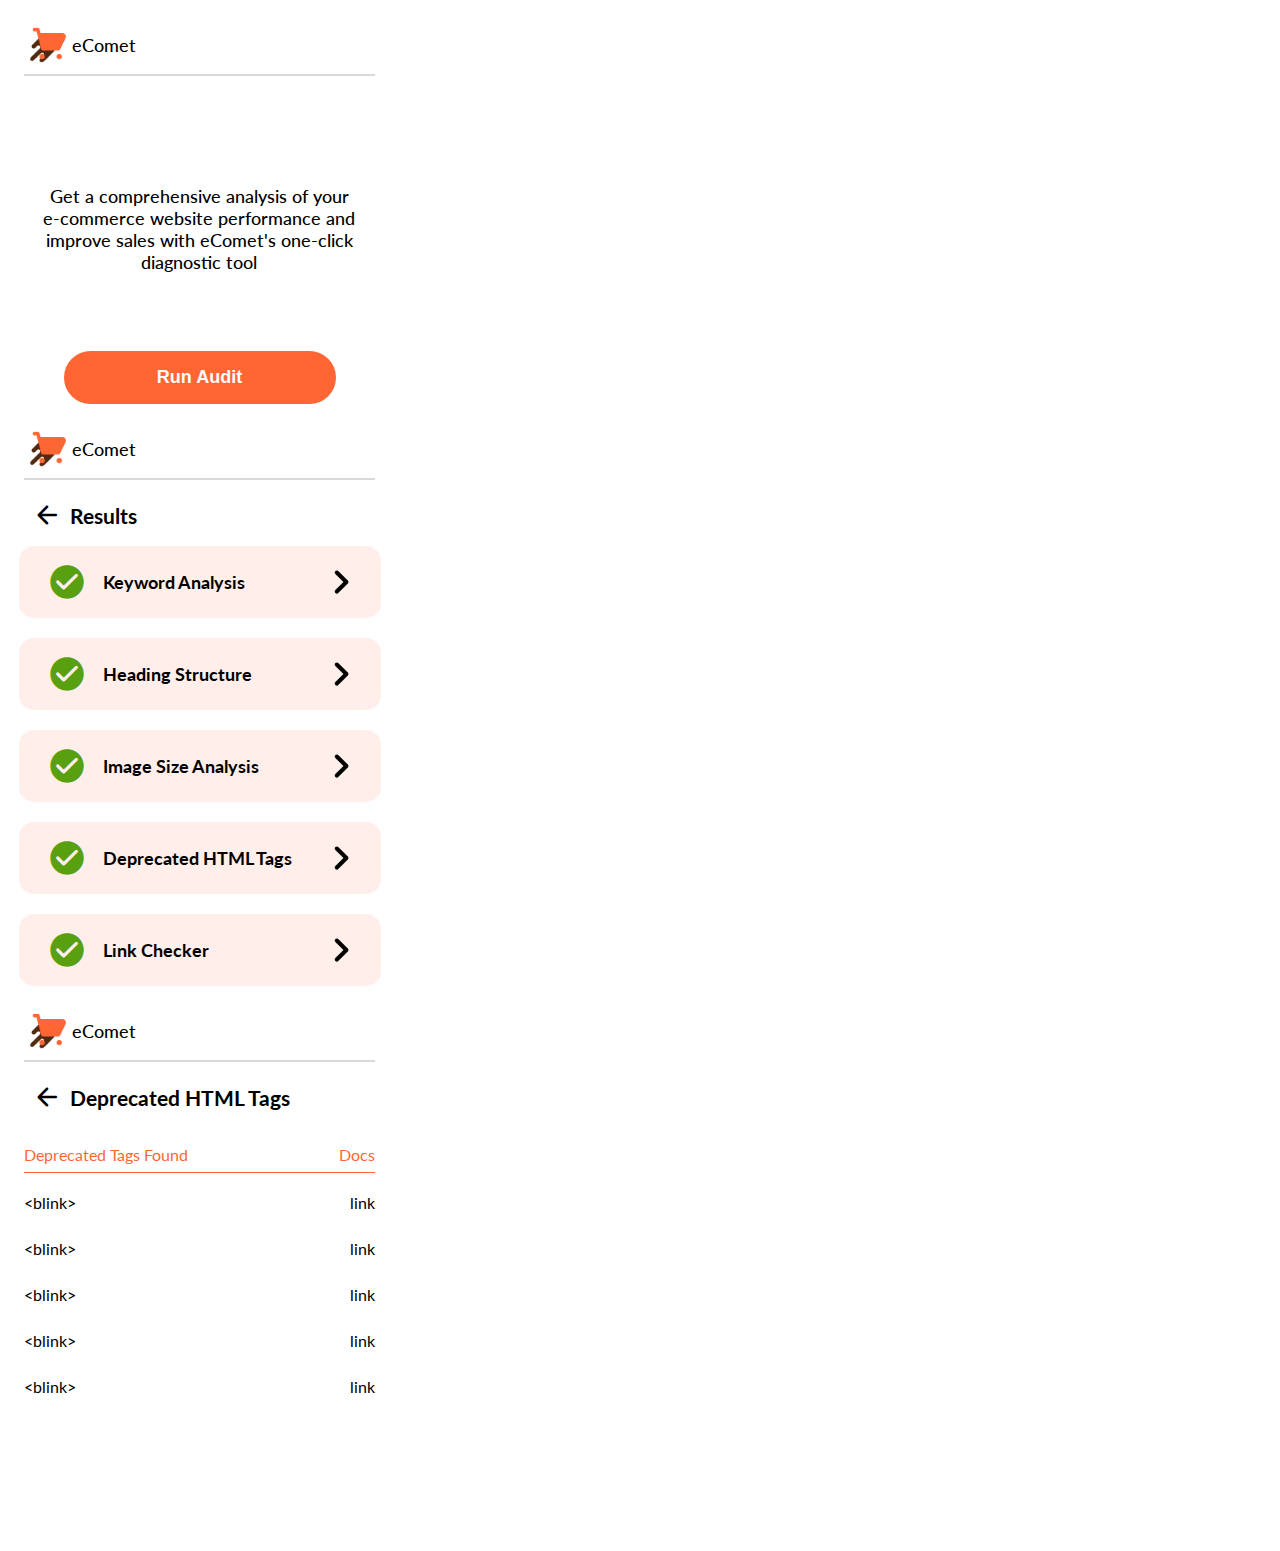
==== popup.html @ 44fb9636 "merging to main" ====
<!DOCTYPE html>
<link rel="stylesheet" href="./css/main.css" />
<link
  href="http://fonts.googleapis.com/css?family=Lato:400,700"
  rel="stylesheet"
  type="text/css"
/>
<link
  href="https://fonts.googleapis.com/css?family=Material+Icons%7CMaterial+Icons+Outlined%7CMaterial+Icons+Round"
  rel="stylesheet"
/>
<html lang="en">
  <body>
    <section id="home">
      <div class="header">
        <div class="logo">
          <img src="./images/ecomet.png" class="logo-img" />
          <p>eComet</p>
        </div>
      </div>
      <p class="intro">
        Get a comprehensive analysis of your e-commerce website performance and
        improve sales with eComet's one-click diagnostic tool
      </p>
      <button id="btn">Run Audit</button>
    </section>
    <section id="results" class="">
      <div class="header">
        <div class="logo">
          <img src="./images/ecomet.png" class="logo-img" />
          <p>eComet</p>
        </div>
      </div>
      <div class="back-btn">
        <span class="material-icons-round arrow"> arrow_back </span>
        Results
      </div>
      <ul class="results-list">
        <li class="result-card" id="keyword">
          <div class="card-left">
            <span class="material-icons-round status-icon">check_circle </span>
            <div class="card-text">
              <p class="title">Keyword Analysis</p>
              <!-- <p class="findings"><span class="bold found">5</span> found</p> -->
            </div>
          </div>
          <span class="material-icons-round disclosure"> chevron_right </span>
        </li>
        <li class="result-card" id="heading">
          <div class="card-left">
            <span class="material-icons-round status-icon">check_circle </span>
            <div class="card-text">
              <p class="title">Heading Structure</p>
              <!-- <p class="findings"><span class="bold found">0</span> alerts</p> -->
            </div>
          </div>
          <span class="material-icons-round disclosure"> chevron_right </span>
        </li>
        <li class="result-card" id="image-analysis">
          <div class="card-left">
            <span class="material-icons-round status-icon">check_circle </span>
            <div class="card-text">
              <p class="title">Image Size Analysis</p>
              <!-- <p class="findings"><span class="bold found">0</span> found</p> -->
            </div>
          </div>
          <span class="material-icons-round disclosure"> chevron_right </span>
        </li>
        <li class="result-card" id="html-tags">
          <div class="card-left">
            <span class="material-icons-round status-icon">check_circle </span>
            <div class="card-text">
              <p class="title">Deprecated HTML Tags</p>
              <!-- <p class="findings"><span class="bold found">0</span> found</p> -->
            </div>
          </div>
          <span class="material-icons-round disclosure"> chevron_right </span>
        </li>
        <li class="result-card" id="link-check">
          <div class="card-left">
            <span class="material-icons-round status-icon">check_circle </span>
            <div class="card-text">
              <p class="title">Link Checker</p>
              <!-- <p class="findings"><span class="bold found">0</span> found</p> -->
            </div>
          </div>
          <span class="material-icons-round disclosure"> chevron_right </span>
        </li>
      </ul>
    </section>
    <section id="heading-structure" class="hidden">
      <div class="header">
        <div class="logo">
          <img src="./images/ecomet.png" class="logo-img" />
          <p>eComet</p>
        </div>
      </div>
      <div class="back-btn">
        <span class="material-icons-round arrow"> arrow_back </span>
        Heading Structure
      </div>
      <div class="result-details">
        <p>
          Headings communicate the organization of the content on the page. It
          is important for assistive technology, such as screen readers
        </p>
        <ul class="details-list">
          <li>
            <span class="material-icons"> cancel </span>No &lt;h1&gt;&lt;/h1&gt;
          </li>
          <li>
            <span class="material-icons"> cancel </span>More than one
            &lt;h1&gt;&lt;/h1&gt;
          </li>
          <li>
            <span class="material-icons"> cancel </span>Skipped heading level
          </li>
        </ul>
      </div>
    </section>
    <section id="image-size-analysis" class="hidden">
      <div class="header">
        <div class="logo">
          <img src="./images/ecomet.png" class="logo-img" />
          <p>eComet</p>
        </div>
      </div>
      <div class="back-btn">
        <span class="material-icons-round arrow"> arrow_back </span>
        Image Size Analysis
      </div>
      <div class="result-details">
        <p>
          Image sizes affect your page load time and SEO. Optimizing image
          resolution to 1920x1920 helps decrease load time.
        </p>
        <ul class="details-list">
          <li>
            <span class="material-icons"> warning </span>3 images with
            resolutions greater than 1920x1920
          </li>
        </ul>
      </div>
    </section>
    <section class="deprecated-html-tags">
      <div class="header">
        <div class="logo">
          <img src="./images/ecomet.png" class="logo-img" />
          <p>eComet</p>
        </div>
      </div>
      <div class="back-btn">
        <span class="material-icons-round arrow"> arrow_back </span>
        Deprecated HTML Tags
      </div>
      <div class="result-details">
        <div class="tags-title">
          <p>Deprecated Tags Found</p>
          <p class="right">Docs</p>
        </div>
        <ul class="details-list">
          <li>
            <p>&lt;blink&gt;</p>
            <p>link</p>
          </li>
          <li>
            <p>&lt;blink&gt;</p>
            <p>link</p>
          </li>
          <li>
            <p>&lt;blink&gt;</p>
            <p>link</p>
          </li>
          <li>
            <p>&lt;blink&gt;</p>
            <p>link</p>
          </li>
          <li>
            <p>&lt;blink&gt;</p>
            <p>link</p>
          </li>
        </ul>
      </div>
    </section>
    <script src="./scripts/content.js"></script>
  </body>
</html>
---- css/main.css ----
body {
  font-family: "Lato";
}

.hidden {
  display: none;
}

.header {
  margin: 0px 16px 5px 16px;
  margin-top: 16px;
  border-bottom: 2px solid #d9d9d9;
}

.logo {
  display: flex;
  align-items: center;
}

.logo-img {
  width: 48px;
  height: 48px;
}

.logo p {
  font-style: normal;
  font-weight: 500;
  font-size: 18px;
  line-height: 22px;
  text-align: center;
}

/* --- HOME SCREEN --- */
.intro {
  margin-top: 109px;
  margin-bottom: 78px;
  margin-left: 32px;
  max-width: 318px;
  font-family: "Lato";
  font-style: normal;
  font-weight: 500;
  font-size: 18px;
  line-height: 22px;
  text-align: center;
}

body {
  width: 383px;
  height: 600px;

  text-align: center;
}

#btn {
  width: 272px;
  height: 53px;
  border: 0;
  left: 56px;
  top: 345px;
  background: #ff6634;
  border-radius: 100px;
  font-weight: 700;
  font-size: 18px;
  color: #fdfdfd;
}

/* --- RESULTS SCREEN --- */
.back-btn {
  display: flex;
  align-items: center;
  gap: 0.5rem;
  font-size: 21px;
  font-weight: bold;
  padding-left: 1.5rem;
  cursor: pointer;
  margin-top: 20px;
}

.material-icons-round.arrow {
  font-size: 30px;
}

.results-list {
  padding-left: 0;
  display: flex;
  flex-direction: column;
  align-content: center;
  flex-wrap: wrap;
  gap: 1.25rem;
}

.result-card {
  width: 319px;
  height: 72px;
  padding-left: 28px;
  padding-right: 15px;
  display: flex;
  justify-content: space-between;
  align-items: center;
  background-color: #ffeee9;
  border-radius: 15px;
}

.card-left {
  display: flex;
  align-items: center;
  gap: 1rem;
}

.result-card p {
  font-size: 1rem;
  padding: 0;
  margin: 0;
  text-align: left;
}

.result-card p.title {
  font-weight: bold;
  font-size: 1.15rem;
}

.card-text {
  display: flex;
  flex-direction: column;
  gap: 0.5rem;
}

.material-icons-round.status-icon {
  font-size: 40px;
  color: #59a011;
}

.material-icons-round.disclosure {
  font-size: 50px;
}

.bold {
  font-weight: bold;
}
/* --- RESULT DETAILS --- */

.result-details{
  width: 351px;
  height: 406px;
  margin-left: 16px;
  margin-top: 33px;
  background: #FFEEE9;
  border-radius: 15px;
  text-align: left;
}

.result-details p{
  width: 303px;
  height: 76px;
  margin-left: 24px;
  padding-top: 19px;
  font-family: 'Lato';
  font-style: normal;
  font-weight: 400;
  font-size: 16px;
}

.details-list{
list-style: none;
margin-top: 79px;
margin-left: 64px;
padding: 0;
}

.details-list li{
  margin-bottom: 27px;
  display: flex;
  align-items: center;
}

.details-list li span {
  padding-right: 8px;
}

/* --- DEPRECATED TAGS --- */
.deprecated-html-tags .result-details{
  background-color:#fff;
}

.tags-title{
display: flex;
justify-content: space-between;
margin-top: 0px;
color: #FF6634;
border-bottom: 1px solid #FF6634;
}

.tags-title p{
padding: 0px;
margin: 0px;
margin-bottom: 8px;
height: fit-content;
}


.tags-title .right{
  text-align: right;
}

.deprecated-html-tags ul{
  margin: 0;
  margin-top: 20px;
}

.deprecated-html-tags li{
  display: flex;
  justify-content: space-between;
}

.deprecated-html-tags li p{
  margin: 0px;
  height: fit-content;
  padding: 0;
}

.deprecated-html-tags li p:last-child{
  text-align: right;
}
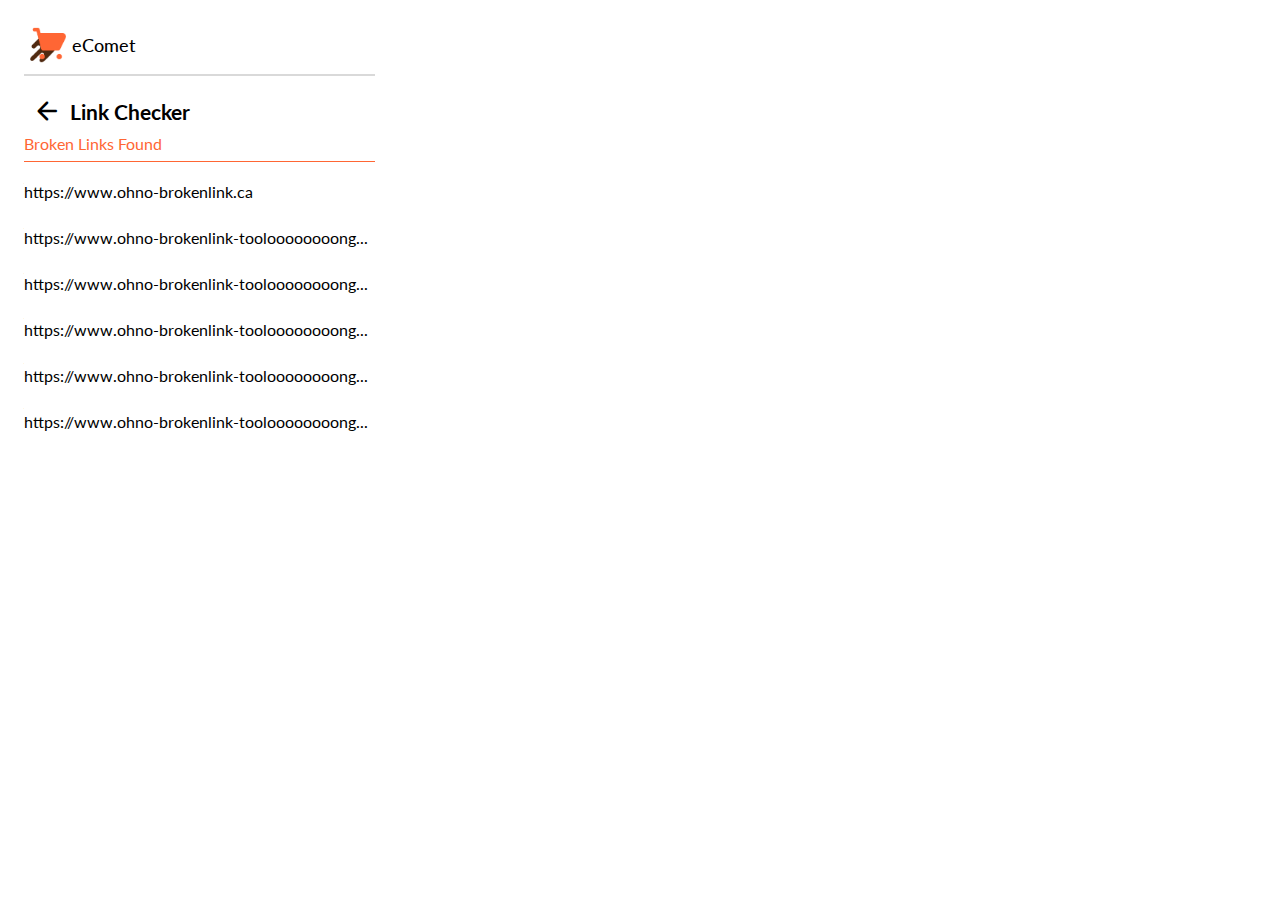
==== commit c02133c4: "Add styles for Link Checker screen" ====
--- a/popup.html
+++ b/popup.html
@@ -11,7 +11,7 @@
 />
 <html lang="en">
   <body>
-    <section id="home">
+    <section class="home hidden">
       <div class="header">
         <div class="logo">
           <img src="./images/ecomet.png" class="logo-img" />
@@ -24,7 +24,7 @@
       </p>
       <button id="btn">Run Audit</button>
     </section>
-    <section id="results" class="">
+    <section class="results hidden">
       <div class="header">
         <div class="logo">
           <img src="./images/ecomet.png" class="logo-img" />
@@ -36,59 +36,19 @@
         Results
       </div>
       <ul class="results-list">
-        <li class="result-card" id="keyword">
+        <li class="result-card keyword">
           <div class="card-left">
             <span class="material-icons-round status-icon">check_circle </span>
             <div class="card-text">
               <p class="title">Keyword Analysis</p>
-              <!-- <p class="findings"><span class="bold found">5</span> found</p> -->
-            </div>
-          </div>
-          <span class="material-icons-round disclosure"> chevron_right </span>
-        </li>
-        <li class="result-card" id="heading">
-          <div class="card-left">
-            <span class="material-icons-round status-icon">check_circle </span>
-            <div class="card-text">
-              <p class="title">Heading Structure</p>
-              <!-- <p class="findings"><span class="bold found">0</span> alerts</p> -->
-            </div>
-          </div>
-          <span class="material-icons-round disclosure"> chevron_right </span>
-        </li>
-        <li class="result-card" id="image-analysis">
-          <div class="card-left">
-            <span class="material-icons-round status-icon">check_circle </span>
-            <div class="card-text">
-              <p class="title">Image Size Analysis</p>
-              <!-- <p class="findings"><span class="bold found">0</span> found</p> -->
-            </div>
-          </div>
-          <span class="material-icons-round disclosure"> chevron_right </span>
-        </li>
-        <li class="result-card" id="html-tags">
-          <div class="card-left">
-            <span class="material-icons-round status-icon">check_circle </span>
-            <div class="card-text">
-              <p class="title">Deprecated HTML Tags</p>
-              <!-- <p class="findings"><span class="bold found">0</span> found</p> -->
-            </div>
-          </div>
-          <span class="material-icons-round disclosure"> chevron_right </span>
-        </li>
-        <li class="result-card" id="link-check">
-          <div class="card-left">
-            <span class="material-icons-round status-icon">check_circle </span>
-            <div class="card-text">
-              <p class="title">Link Checker</p>
-              <!-- <p class="findings"><span class="bold found">0</span> found</p> -->
+              <p class="findings">10 found, 1 alert</p>
             </div>
           </div>
           <span class="material-icons-round disclosure"> chevron_right </span>
         </li>
       </ul>
     </section>
-    <section id="heading-structure" class="hidden">
+    <section class="heading-structure hidden">
       <div class="header">
         <div class="logo">
           <img src="./images/ecomet.png" class="logo-img" />
@@ -118,7 +78,7 @@
         </ul>
       </div>
     </section>
-    <section id="image-size-analysis" class="hidden">
+    <section class="image-size-analysis hidden">
       <div class="header">
         <div class="logo">
           <img src="./images/ecomet.png" class="logo-img" />
@@ -142,7 +102,7 @@
         </ul>
       </div>
     </section>
-    <section class="deprecated-html-tags">
+    <section class="deprecated-html-tag hidden">
       <div class="header">
         <div class="logo">
           <img src="./images/ecomet.png" class="logo-img" />
@@ -182,6 +142,43 @@
         </ul>
       </div>
     </section>
+    <section class="link-checker">
+      <div class="header">
+        <div class="logo">
+          <img src="./images/ecomet.png" class="logo-img" />
+          <p>eComet</p>
+        </div>
+      </div>
+      <div class="back-btn">
+        <span class="material-icons-round arrow"> arrow_back </span>
+        Link Checker
+      </div>
+      <div class="result-details">
+        <div class="tags-title">
+          <p>Broken Links Found</p>
+        </div>
+        <ul class="details-list">
+          <li>
+            <p>https://www.ohno-brokenlink.ca</p>
+          </li>
+          <li>
+            <p>https://www.ohno-brokenlink-tooloooooooong...</p>
+          </li>
+          <li>
+            <p>https://www.ohno-brokenlink-tooloooooooong...</p>
+          </li>
+          <li>
+            <p>https://www.ohno-brokenlink-tooloooooooong...</p>
+          </li>
+          <li>
+            <p>https://www.ohno-brokenlink-tooloooooooong...</p>
+          </li>
+          <li>
+            <p>https://www.ohno-brokenlink-tooloooooooong...</p>
+          </li>
+        </ul>
+      </div>
+    </section>
     <script src="./scripts/content.js"></script>
   </body>
 </html>
--- a/css/main.css
+++ b/css/main.css
@@ -86,7 +86,7 @@
   flex-direction: column;
   align-content: center;
   flex-wrap: wrap;
-  gap: 1.25rem;
+  gap: 1rem;
 }
 
 .result-card {
@@ -108,21 +108,19 @@
 }
 
 .result-card p {
-  font-size: 1rem;
   padding: 0;
   margin: 0;
-  text-align: left;
-}
-
-.result-card p.title {
+}
+
+.card-text {
+  display: flex;
+  flex-direction: column;
+  gap: 1rem;
+}
+
+.card-text.title {
   font-weight: bold;
-  font-size: 1.15rem;
-}
-
-.card-text {
-  display: flex;
-  flex-direction: column;
-  gap: 0.5rem;
+  font-size: 1.5rem;
 }
 
 .material-icons-round.status-icon {
@@ -134,9 +132,6 @@
   font-size: 50px;
 }
 
-.bold {
-  font-weight: bold;
-}
 /* --- RESULT DETAILS --- */
 
 .result-details{
@@ -178,8 +173,10 @@
 }
 
 /* --- DEPRECATED TAGS --- */
-.deprecated-html-tags .result-details{
+.deprecated-html-tags .result-details,
+.link-checker .result-details{
   background-color:#fff;
+  margin-top: 8px; 
 }
 
 .tags-title{
@@ -202,7 +199,8 @@
   text-align: right;
 }
 
-.deprecated-html-tags ul{
+.deprecated-html-tags ul,
+.link-checker ul{
   margin: 0;
   margin-top: 20px;
 }
@@ -212,7 +210,12 @@
   justify-content: space-between;
 }
 
-.deprecated-html-tags li p{
+.link-checker li{
+  display: block;
+}
+
+.deprecated-html-tags li p,
+.link-checker li p{
   margin: 0px;
   height: fit-content;
   padding: 0;
@@ -220,4 +223,8 @@
 
 .deprecated-html-tags li p:last-child{
   text-align: right;
+}
+
+.link-checker ,.result-details p{
+  width: auto;
 }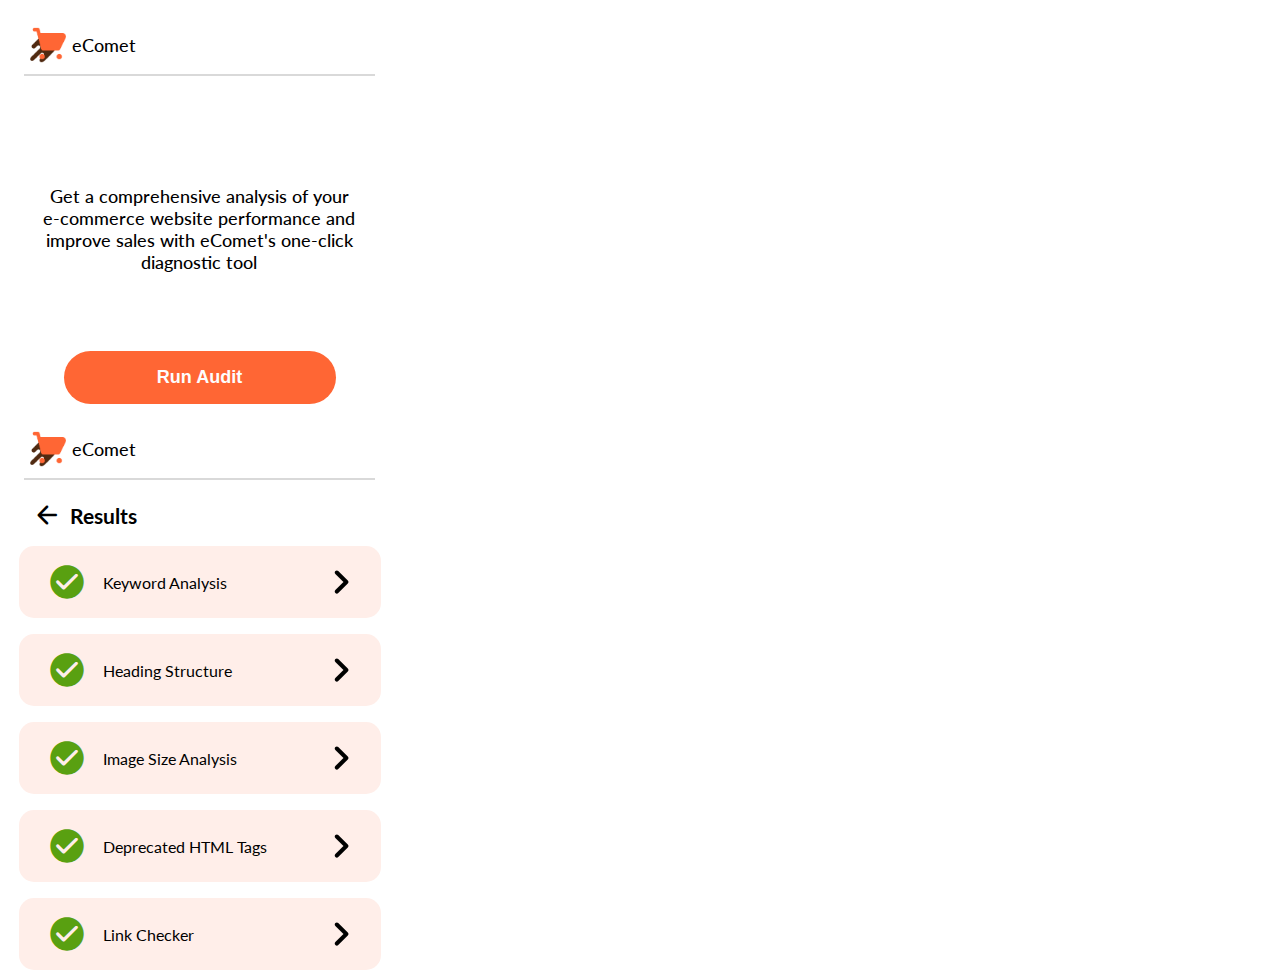
==== commit 343e1bc3: "Merge branch 'will'" ====
--- a/popup.html
+++ b/popup.html
@@ -11,7 +11,7 @@
 />
 <html lang="en">
   <body>
-    <section class="home hidden">
+    <section id="home">
       <div class="header">
         <div class="logo">
           <img src="./images/ecomet.png" class="logo-img" />
@@ -24,7 +24,7 @@
       </p>
       <button id="btn">Run Audit</button>
     </section>
-    <section class="results hidden">
+    <section id="results" class="">
       <div class="header">
         <div class="logo">
           <img src="./images/ecomet.png" class="logo-img" />
@@ -36,19 +36,59 @@
         Results
       </div>
       <ul class="results-list">
-        <li class="result-card keyword">
+        <li class="result-card" id="keyword">
           <div class="card-left">
             <span class="material-icons-round status-icon">check_circle </span>
             <div class="card-text">
               <p class="title">Keyword Analysis</p>
-              <p class="findings">10 found, 1 alert</p>
+              <!-- <p class="findings"><span class="bold found">5</span> found</p> -->
+            </div>
+          </div>
+          <span class="material-icons-round disclosure"> chevron_right </span>
+        </li>
+        <li class="result-card" id="heading">
+          <div class="card-left">
+            <span class="material-icons-round status-icon">check_circle </span>
+            <div class="card-text">
+              <p class="title">Heading Structure</p>
+              <!-- <p class="findings"><span class="bold found">0</span> alerts</p> -->
+            </div>
+          </div>
+          <span class="material-icons-round disclosure"> chevron_right </span>
+        </li>
+        <li class="result-card" id="image-analysis">
+          <div class="card-left">
+            <span class="material-icons-round status-icon">check_circle </span>
+            <div class="card-text">
+              <p class="title">Image Size Analysis</p>
+              <!-- <p class="findings"><span class="bold found">0</span> found</p> -->
+            </div>
+          </div>
+          <span class="material-icons-round disclosure"> chevron_right </span>
+        </li>
+        <li class="result-card" id="html-tags">
+          <div class="card-left">
+            <span class="material-icons-round status-icon">check_circle </span>
+            <div class="card-text">
+              <p class="title">Deprecated HTML Tags</p>
+              <!-- <p class="findings"><span class="bold found">0</span> found</p> -->
+            </div>
+          </div>
+          <span class="material-icons-round disclosure"> chevron_right </span>
+        </li>
+        <li class="result-card" id="link-check">
+          <div class="card-left">
+            <span class="material-icons-round status-icon">check_circle </span>
+            <div class="card-text">
+              <p class="title">Link Checker</p>
+              <!-- <p class="findings"><span class="bold found">0</span> found</p> -->
             </div>
           </div>
           <span class="material-icons-round disclosure"> chevron_right </span>
         </li>
       </ul>
     </section>
-    <section class="heading-structure hidden">
+    <section id="heading-structure" class="hidden">
       <div class="header">
         <div class="logo">
           <img src="./images/ecomet.png" class="logo-img" />
@@ -78,7 +118,7 @@
         </ul>
       </div>
     </section>
-    <section class="image-size-analysis hidden">
+    <section id="image-size-analysis" class="hidden">
       <div class="header">
         <div class="logo">
           <img src="./images/ecomet.png" class="logo-img" />
@@ -102,7 +142,7 @@
         </ul>
       </div>
     </section>
-    <section class="deprecated-html-tag hidden">
+    <section id="deprecated-html-tags" class="hidden">
       <div class="header">
         <div class="logo">
           <img src="./images/ecomet.png" class="logo-img" />
@@ -142,43 +182,6 @@
         </ul>
       </div>
     </section>
-    <section class="link-checker">
-      <div class="header">
-        <div class="logo">
-          <img src="./images/ecomet.png" class="logo-img" />
-          <p>eComet</p>
-        </div>
-      </div>
-      <div class="back-btn">
-        <span class="material-icons-round arrow"> arrow_back </span>
-        Link Checker
-      </div>
-      <div class="result-details">
-        <div class="tags-title">
-          <p>Broken Links Found</p>
-        </div>
-        <ul class="details-list">
-          <li>
-            <p>https://www.ohno-brokenlink.ca</p>
-          </li>
-          <li>
-            <p>https://www.ohno-brokenlink-tooloooooooong...</p>
-          </li>
-          <li>
-            <p>https://www.ohno-brokenlink-tooloooooooong...</p>
-          </li>
-          <li>
-            <p>https://www.ohno-brokenlink-tooloooooooong...</p>
-          </li>
-          <li>
-            <p>https://www.ohno-brokenlink-tooloooooooong...</p>
-          </li>
-          <li>
-            <p>https://www.ohno-brokenlink-tooloooooooong...</p>
-          </li>
-        </ul>
-      </div>
-    </section>
     <script src="./scripts/content.js"></script>
   </body>
 </html>
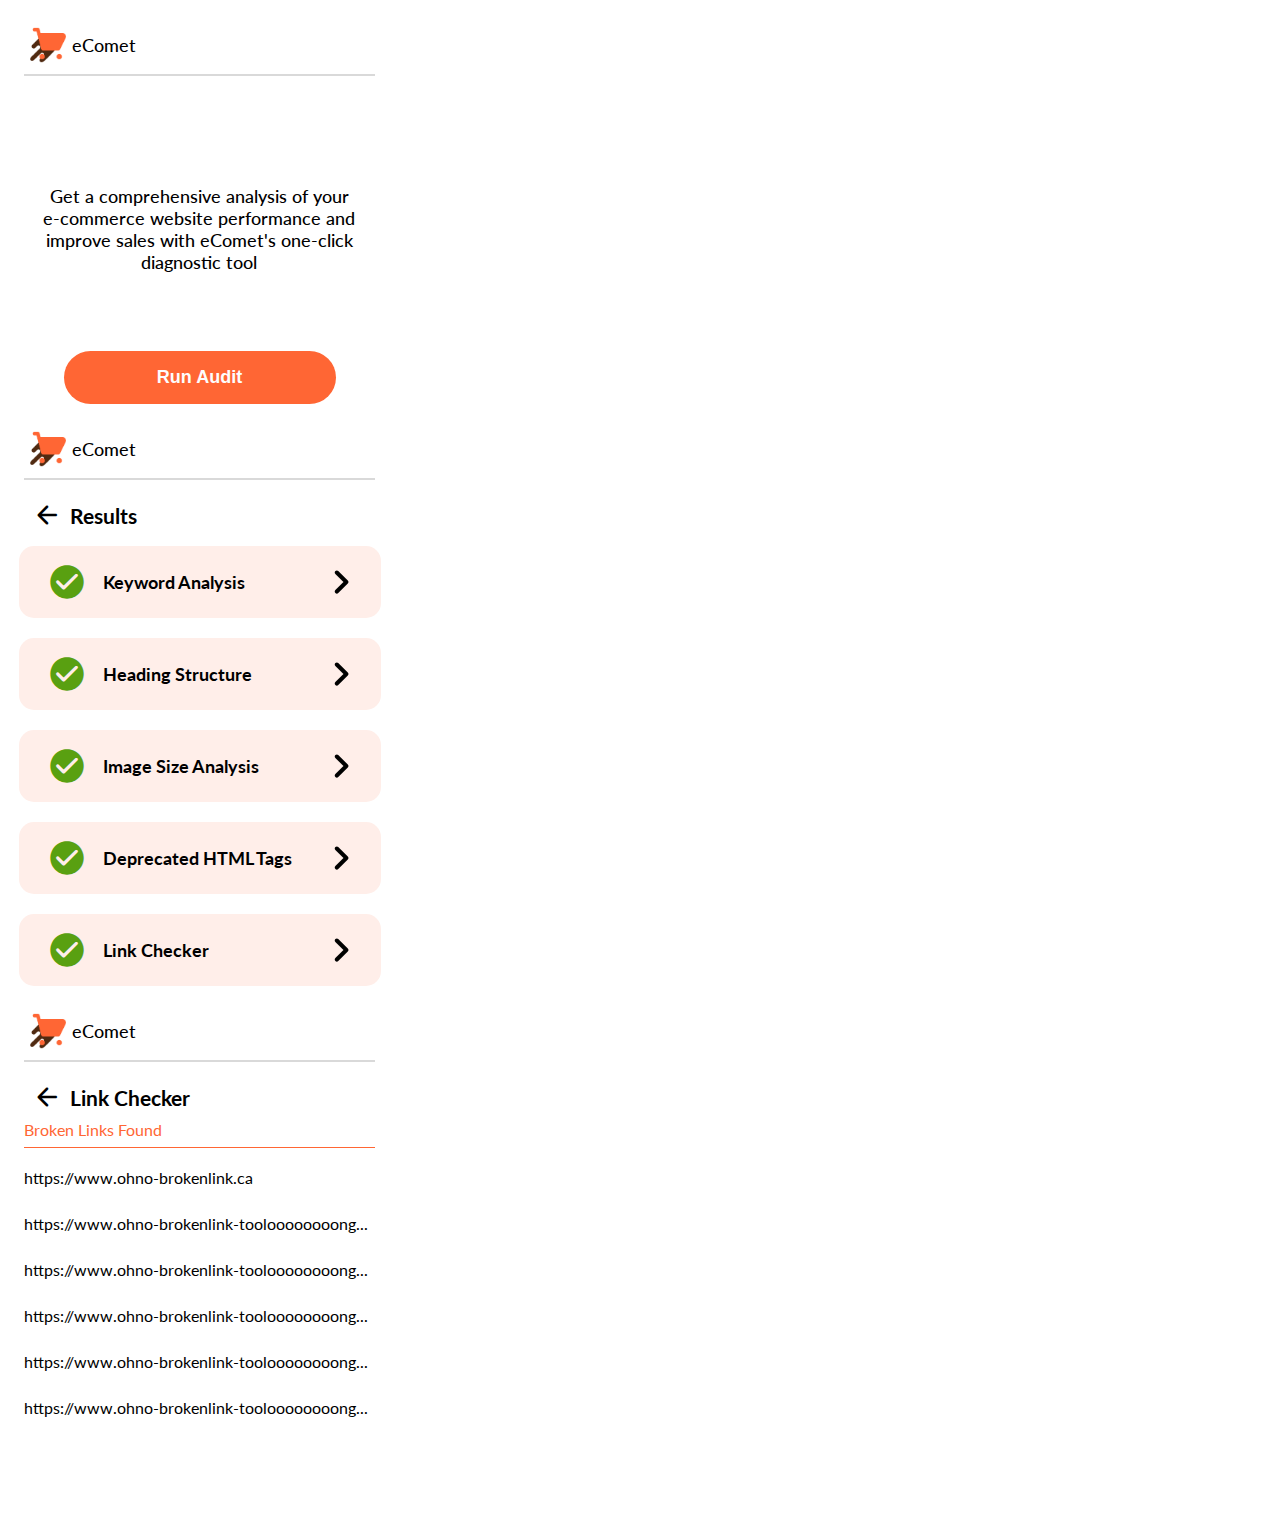
==== commit d6bc668b: "Merge branch 'main' of https://github.com/maha0134/ecom-dev-extension into jasreet" ====
--- a/popup.html
+++ b/popup.html
@@ -142,7 +142,7 @@
         </ul>
       </div>
     </section>
-    <section id="deprecated-html-tags" class="hidden">
+    <section class="deprecated-html-tag hidden">
       <div class="header">
         <div class="logo">
           <img src="./images/ecomet.png" class="logo-img" />
@@ -182,6 +182,43 @@
         </ul>
       </div>
     </section>
+    <section class="link-checker">
+      <div class="header">
+        <div class="logo">
+          <img src="./images/ecomet.png" class="logo-img" />
+          <p>eComet</p>
+        </div>
+      </div>
+      <div class="back-btn">
+        <span class="material-icons-round arrow"> arrow_back </span>
+        Link Checker
+      </div>
+      <div class="result-details">
+        <div class="tags-title">
+          <p>Broken Links Found</p>
+        </div>
+        <ul class="details-list">
+          <li>
+            <p>https://www.ohno-brokenlink.ca</p>
+          </li>
+          <li>
+            <p>https://www.ohno-brokenlink-tooloooooooong...</p>
+          </li>
+          <li>
+            <p>https://www.ohno-brokenlink-tooloooooooong...</p>
+          </li>
+          <li>
+            <p>https://www.ohno-brokenlink-tooloooooooong...</p>
+          </li>
+          <li>
+            <p>https://www.ohno-brokenlink-tooloooooooong...</p>
+          </li>
+          <li>
+            <p>https://www.ohno-brokenlink-tooloooooooong...</p>
+          </li>
+        </ul>
+      </div>
+    </section>
     <script src="./scripts/content.js"></script>
   </body>
 </html>
--- a/css/main.css
+++ b/css/main.css
@@ -86,7 +86,7 @@
   flex-direction: column;
   align-content: center;
   flex-wrap: wrap;
-  gap: 1rem;
+  gap: 1.25rem;
 }
 
 .result-card {
@@ -108,19 +108,21 @@
 }
 
 .result-card p {
+  font-size: 1rem;
   padding: 0;
   margin: 0;
+  text-align: left;
+}
+
+.result-card p.title {
+  font-weight: bold;
+  font-size: 1.15rem;
 }
 
 .card-text {
   display: flex;
   flex-direction: column;
-  gap: 1rem;
-}
-
-.card-text.title {
-  font-weight: bold;
-  font-size: 1.5rem;
+  gap: 0.5rem;
 }
 
 .material-icons-round.status-icon {
@@ -132,6 +134,9 @@
   font-size: 50px;
 }
 
+.bold {
+  font-weight: bold;
+}
 /* --- RESULT DETAILS --- */
 
 .result-details{
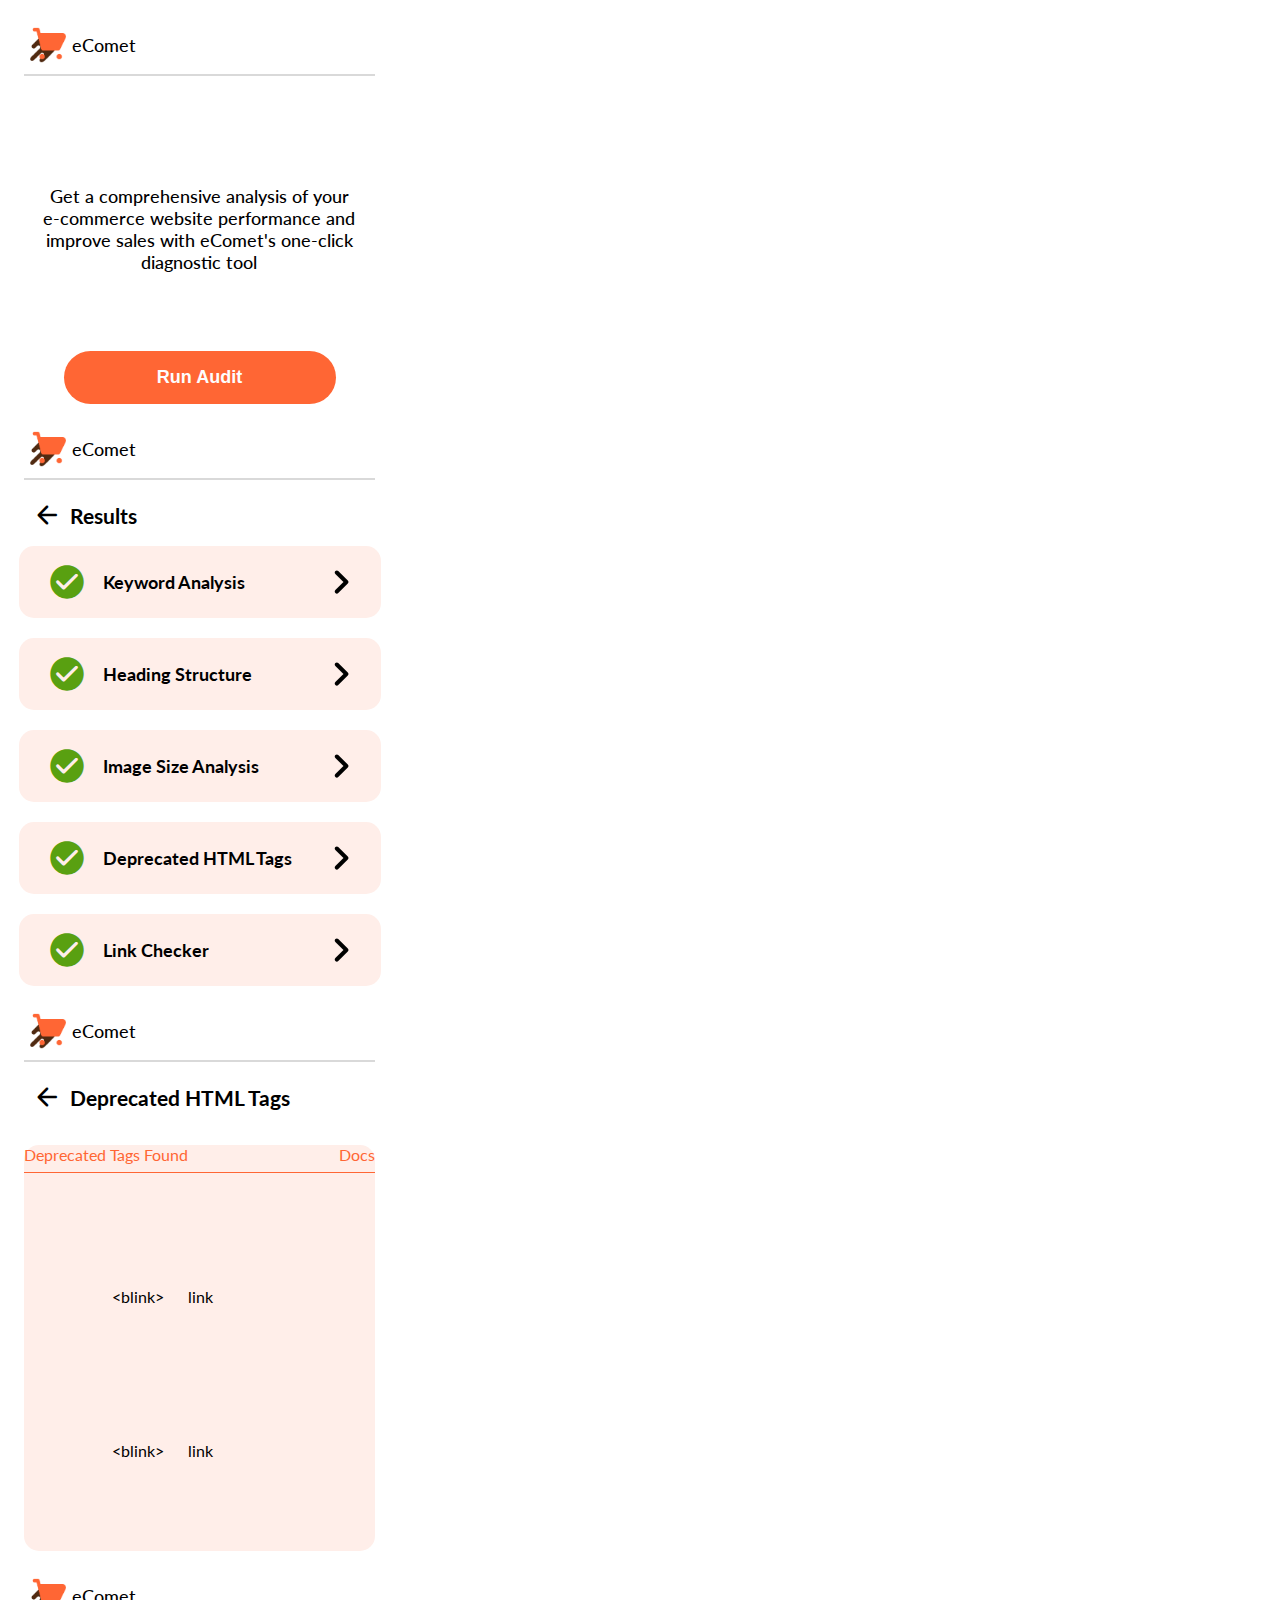
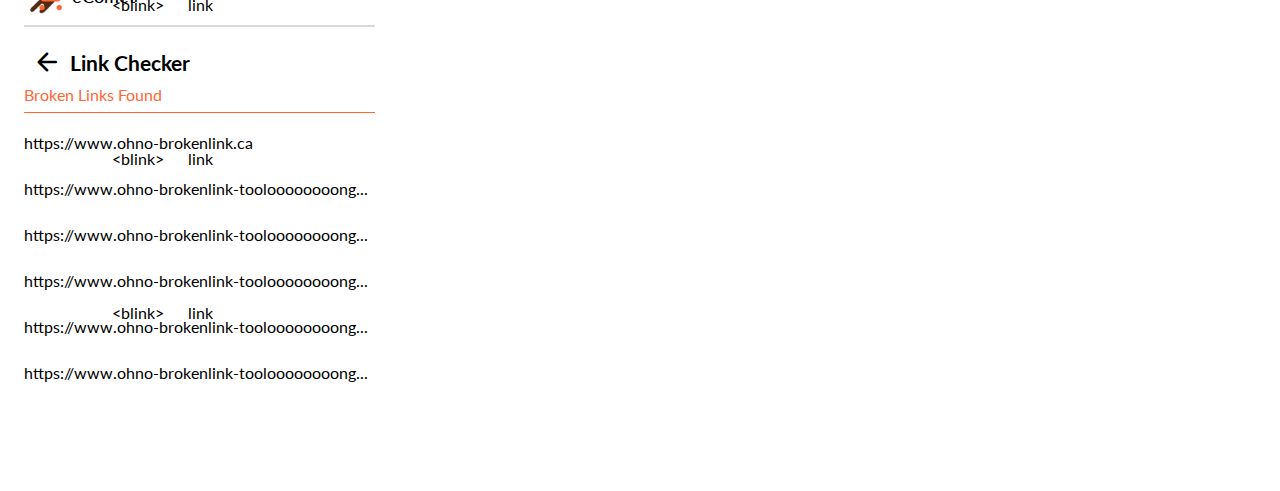
==== commit c88f4fe8: "Change the classes to id" ====
--- a/popup.html
+++ b/popup.html
@@ -142,7 +142,7 @@
         </ul>
       </div>
     </section>
-    <section class="deprecated-html-tag hidden">
+    <section id="deprecated-html-tag hidden">
       <div class="header">
         <div class="logo">
           <img src="./images/ecomet.png" class="logo-img" />
@@ -182,7 +182,7 @@
         </ul>
       </div>
     </section>
-    <section class="link-checker">
+    <section id="link-checker">
       <div class="header">
         <div class="logo">
           <img src="./images/ecomet.png" class="logo-img" />
--- a/css/main.css
+++ b/css/main.css
@@ -178,8 +178,8 @@
 }
 
 /* --- DEPRECATED TAGS --- */
-.deprecated-html-tags .result-details,
-.link-checker .result-details{
+#deprecated-html-tags .result-details,
+#link-checker .result-details{
   background-color:#fff;
   margin-top: 8px; 
 }
@@ -204,32 +204,32 @@
   text-align: right;
 }
 
-.deprecated-html-tags ul,
-.link-checker ul{
+#deprecated-html-tags ul,
+#link-checker ul{
   margin: 0;
   margin-top: 20px;
 }
 
-.deprecated-html-tags li{
+#deprecated-html-tags li{
   display: flex;
   justify-content: space-between;
 }
 
-.link-checker li{
+#link-checker li{
   display: block;
 }
 
-.deprecated-html-tags li p,
-.link-checker li p{
+#deprecated-html-tags li p,
+#link-checker li p{
   margin: 0px;
   height: fit-content;
   padding: 0;
 }
 
-.deprecated-html-tags li p:last-child{
+#deprecated-html-tags li p:last-child{
   text-align: right;
 }
 
-.link-checker ,.result-details p{
+#link-checker ,.result-details p{
   width: auto;
 }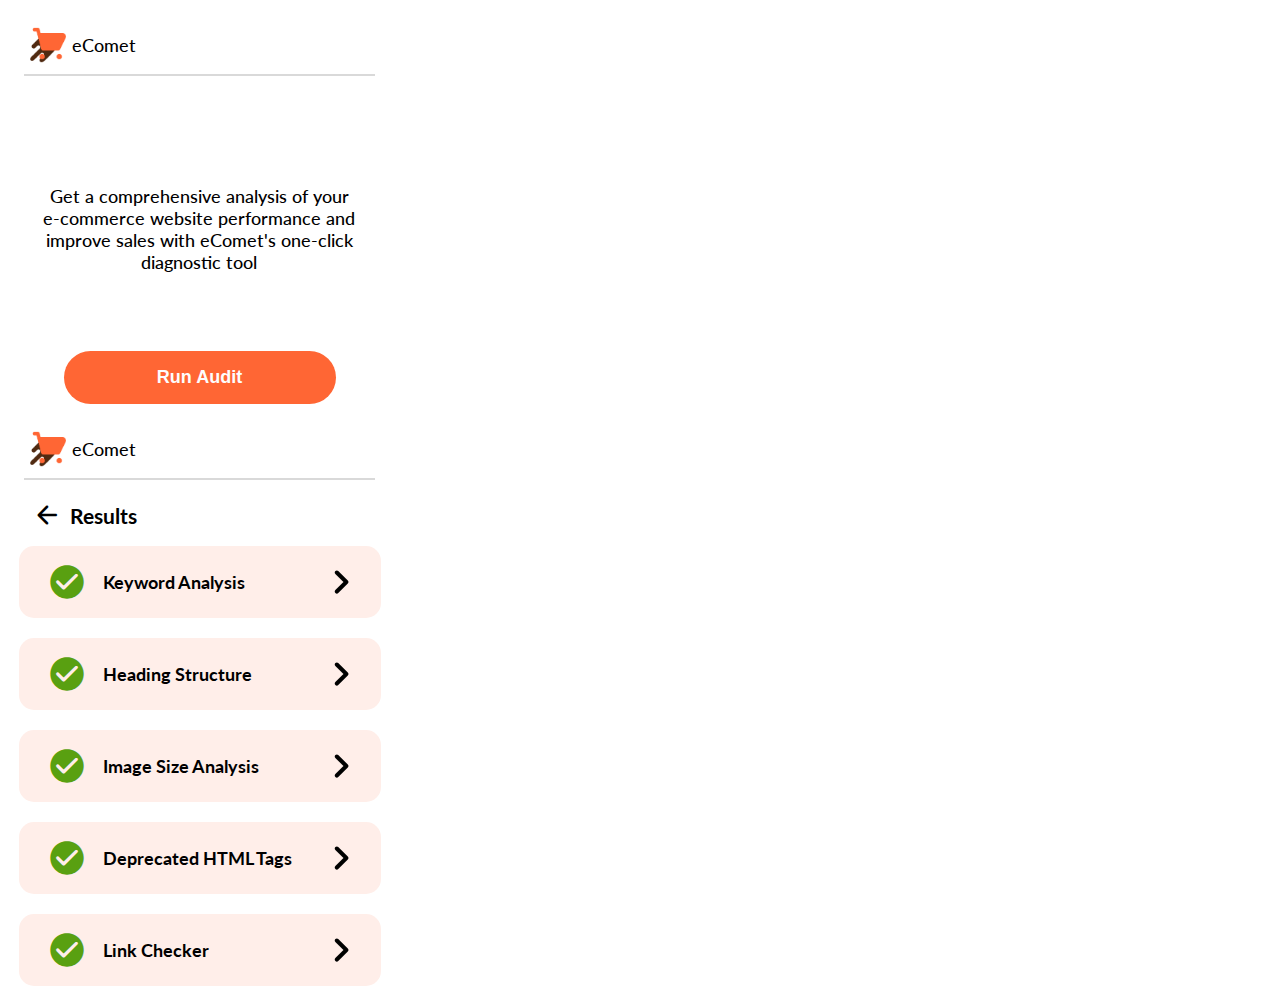
==== commit ad4bdd8f: "git error" ====
--- a/popup.html
+++ b/popup.html
@@ -142,7 +142,7 @@
         </ul>
       </div>
     </section>
-    <section id="deprecated-html-tag hidden">
+    <section id="deprecated-html-tags" class="hidden">
       <div class="header">
         <div class="logo">
           <img src="./images/ecomet.png" class="logo-img" />
@@ -182,43 +182,6 @@
         </ul>
       </div>
     </section>
-    <section id="link-checker">
-      <div class="header">
-        <div class="logo">
-          <img src="./images/ecomet.png" class="logo-img" />
-          <p>eComet</p>
-        </div>
-      </div>
-      <div class="back-btn">
-        <span class="material-icons-round arrow"> arrow_back </span>
-        Link Checker
-      </div>
-      <div class="result-details">
-        <div class="tags-title">
-          <p>Broken Links Found</p>
-        </div>
-        <ul class="details-list">
-          <li>
-            <p>https://www.ohno-brokenlink.ca</p>
-          </li>
-          <li>
-            <p>https://www.ohno-brokenlink-tooloooooooong...</p>
-          </li>
-          <li>
-            <p>https://www.ohno-brokenlink-tooloooooooong...</p>
-          </li>
-          <li>
-            <p>https://www.ohno-brokenlink-tooloooooooong...</p>
-          </li>
-          <li>
-            <p>https://www.ohno-brokenlink-tooloooooooong...</p>
-          </li>
-          <li>
-            <p>https://www.ohno-brokenlink-tooloooooooong...</p>
-          </li>
-        </ul>
-      </div>
-    </section>
     <script src="./scripts/content.js"></script>
   </body>
 </html>
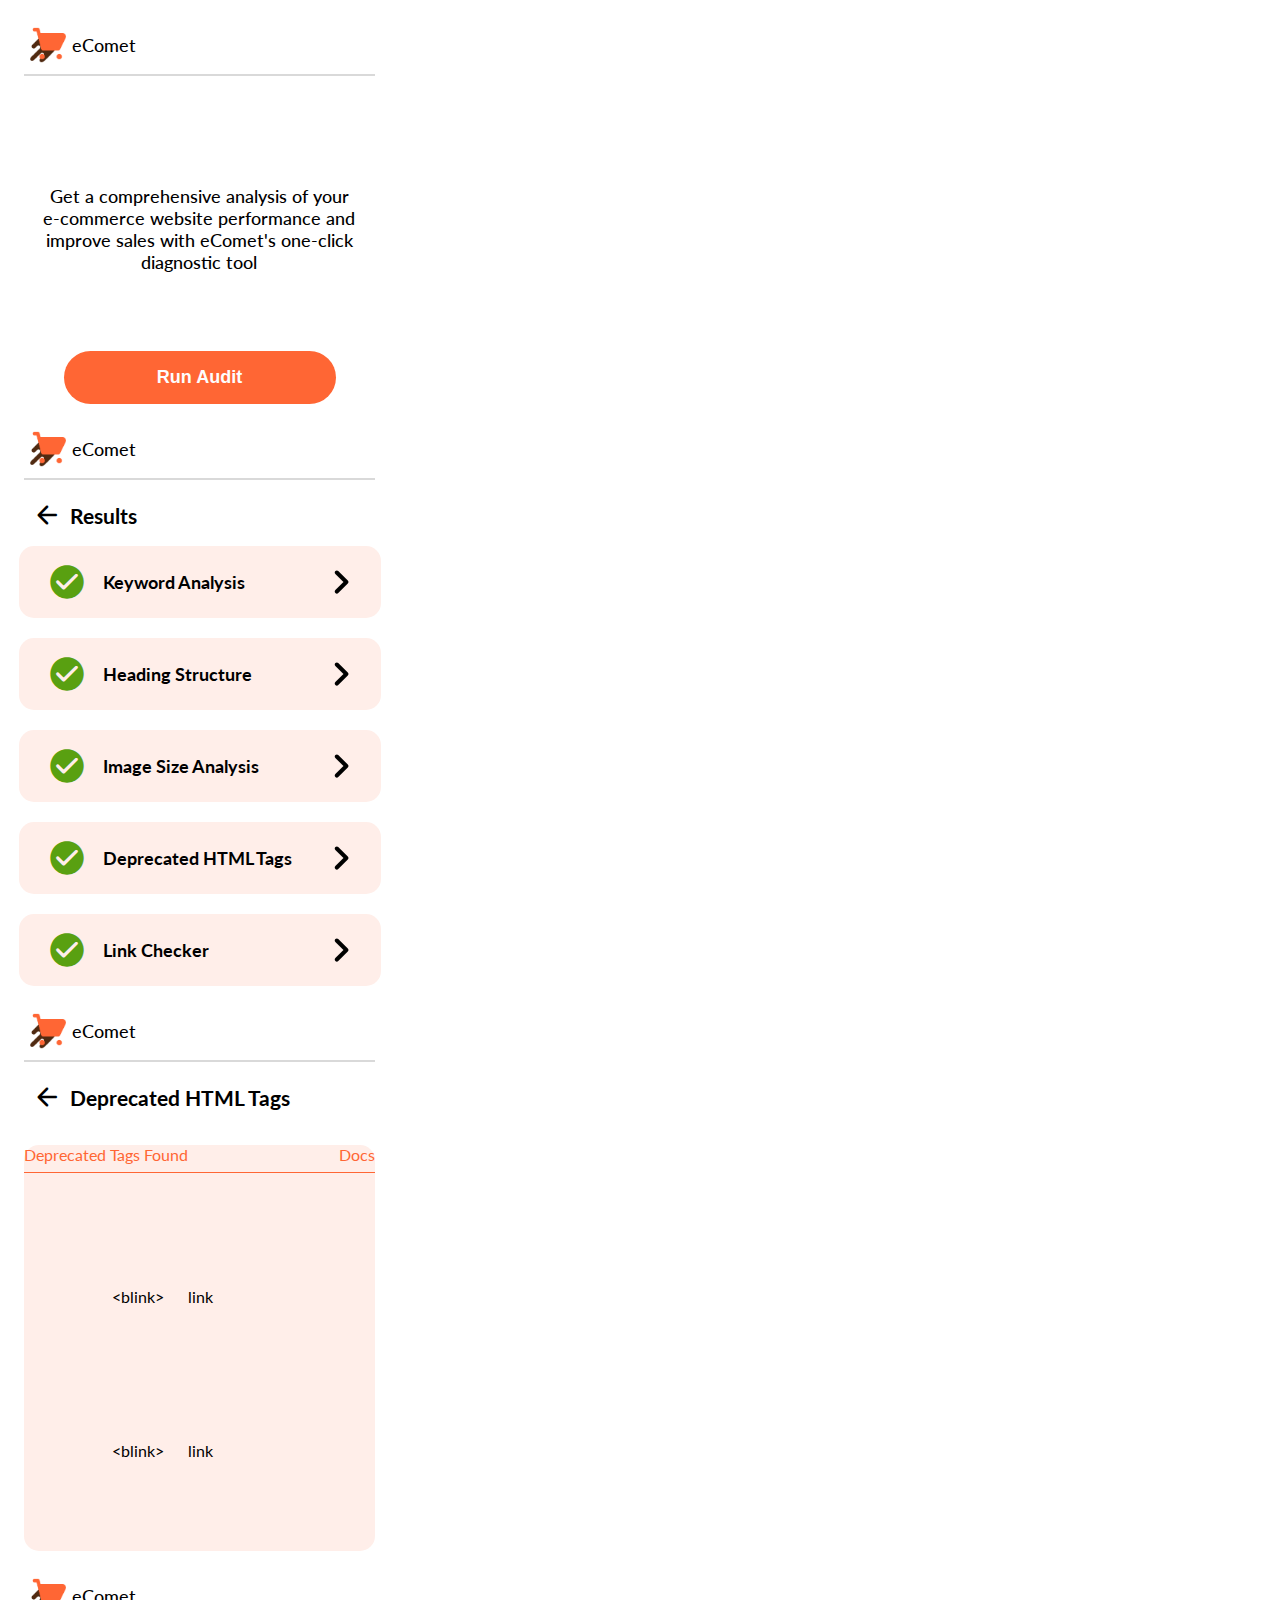
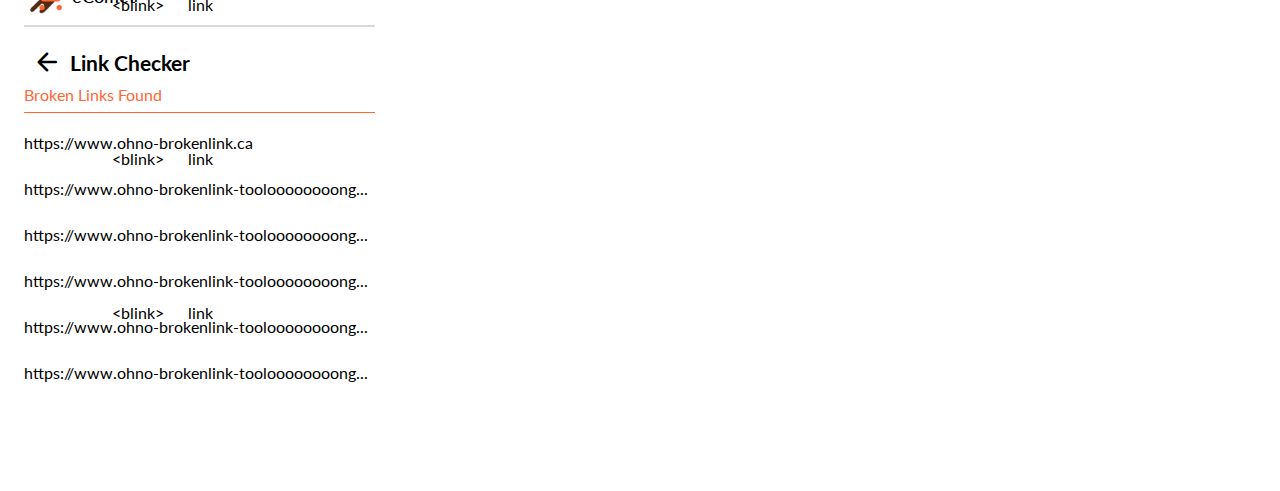
==== commit fd3649dc: "Merge branch 'jasreet'" ====
--- a/popup.html
+++ b/popup.html
@@ -142,7 +142,7 @@
         </ul>
       </div>
     </section>
-    <section id="deprecated-html-tags" class="hidden">
+    <section id="deprecated-html-tag hidden">
       <div class="header">
         <div class="logo">
           <img src="./images/ecomet.png" class="logo-img" />
@@ -182,6 +182,43 @@
         </ul>
       </div>
     </section>
+    <section id="link-checker">
+      <div class="header">
+        <div class="logo">
+          <img src="./images/ecomet.png" class="logo-img" />
+          <p>eComet</p>
+        </div>
+      </div>
+      <div class="back-btn">
+        <span class="material-icons-round arrow"> arrow_back </span>
+        Link Checker
+      </div>
+      <div class="result-details">
+        <div class="tags-title">
+          <p>Broken Links Found</p>
+        </div>
+        <ul class="details-list">
+          <li>
+            <p>https://www.ohno-brokenlink.ca</p>
+          </li>
+          <li>
+            <p>https://www.ohno-brokenlink-tooloooooooong...</p>
+          </li>
+          <li>
+            <p>https://www.ohno-brokenlink-tooloooooooong...</p>
+          </li>
+          <li>
+            <p>https://www.ohno-brokenlink-tooloooooooong...</p>
+          </li>
+          <li>
+            <p>https://www.ohno-brokenlink-tooloooooooong...</p>
+          </li>
+          <li>
+            <p>https://www.ohno-brokenlink-tooloooooooong...</p>
+          </li>
+        </ul>
+      </div>
+    </section>
     <script src="./scripts/content.js"></script>
   </body>
 </html>
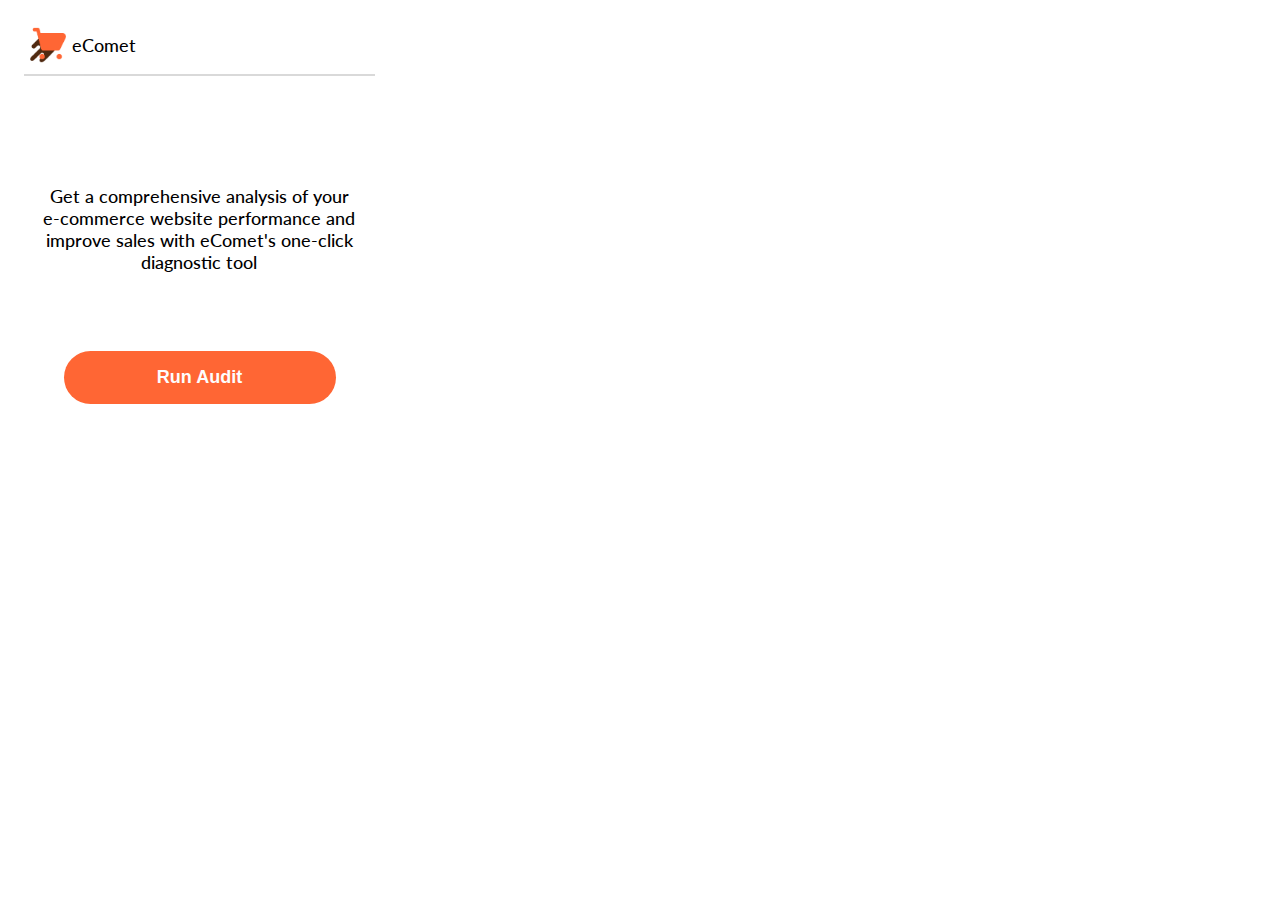
==== commit c2e5a3b1: "fix navigation bugs" ====
--- a/popup.html
+++ b/popup.html
@@ -24,7 +24,7 @@
       </p>
       <button id="btn">Run Audit</button>
     </section>
-    <section id="results" class="">
+    <section id="results" class="hidden">
       <div class="header">
         <div class="logo">
           <img src="./images/ecomet.png" class="logo-img" />
@@ -142,7 +142,7 @@
         </ul>
       </div>
     </section>
-    <section id="deprecated-html-tag hidden">
+    <section id="deprecated-html-tag" class="hidden">
       <div class="header">
         <div class="logo">
           <img src="./images/ecomet.png" class="logo-img" />
@@ -182,7 +182,7 @@
         </ul>
       </div>
     </section>
-    <section id="link-checker">
+    <section id="link-checker" class="hidden">
       <div class="header">
         <div class="logo">
           <img src="./images/ecomet.png" class="logo-img" />
--- a/css/main.css
+++ b/css/main.css
@@ -139,35 +139,35 @@
 }
 /* --- RESULT DETAILS --- */
 
-.result-details{
+.result-details {
   width: 351px;
   height: 406px;
   margin-left: 16px;
   margin-top: 33px;
-  background: #FFEEE9;
+  background: #ffeee9;
   border-radius: 15px;
   text-align: left;
 }
 
-.result-details p{
+.result-details p {
   width: 303px;
   height: 76px;
   margin-left: 24px;
   padding-top: 19px;
-  font-family: 'Lato';
+  font-family: "Lato";
   font-style: normal;
   font-weight: 400;
   font-size: 16px;
 }
 
-.details-list{
-list-style: none;
-margin-top: 79px;
-margin-left: 64px;
-padding: 0;
-}
-
-.details-list li{
+.details-list {
+  list-style: none;
+  margin-top: 79px;
+  margin-left: 64px;
+  padding: 0;
+}
+
+.details-list li {
   margin-bottom: 27px;
   display: flex;
   align-items: center;
@@ -178,58 +178,58 @@
 }
 
 /* --- DEPRECATED TAGS --- */
-#deprecated-html-tags .result-details,
-#link-checker .result-details{
-  background-color:#fff;
-  margin-top: 8px; 
-}
-
-.tags-title{
-display: flex;
-justify-content: space-between;
-margin-top: 0px;
-color: #FF6634;
-border-bottom: 1px solid #FF6634;
-}
-
-.tags-title p{
-padding: 0px;
-margin: 0px;
-margin-bottom: 8px;
-height: fit-content;
-}
-
-
-.tags-title .right{
+#deprecated-html-tag .result-details,
+#link-checker .result-details {
+  background-color: #fff;
+  margin-top: 8px;
+}
+
+.tags-title {
+  display: flex;
+  justify-content: space-between;
+  margin-top: 0px;
+  color: #ff6634;
+  border-bottom: 1px solid #ff6634;
+}
+
+.tags-title p {
+  padding: 0px;
+  margin: 0px;
+  margin-bottom: 8px;
+  height: fit-content;
+}
+
+.tags-title .right {
   text-align: right;
 }
 
-#deprecated-html-tags ul,
-#link-checker ul{
+#deprecated-html-tag ul,
+#link-checker ul {
   margin: 0;
   margin-top: 20px;
 }
 
-#deprecated-html-tags li{
+#deprecated-html-tag li {
   display: flex;
   justify-content: space-between;
 }
 
-#link-checker li{
+#link-checker li {
   display: block;
 }
 
-#deprecated-html-tags li p,
-#link-checker li p{
+#deprecated-html-tag li p,
+#link-checker li p {
   margin: 0px;
   height: fit-content;
   padding: 0;
 }
 
-#deprecated-html-tags li p:last-child{
+#deprecated-html-tag li p:last-child {
   text-align: right;
 }
 
-#link-checker ,.result-details p{
+#link-checker,
+.result-details p {
   width: auto;
-}+}
